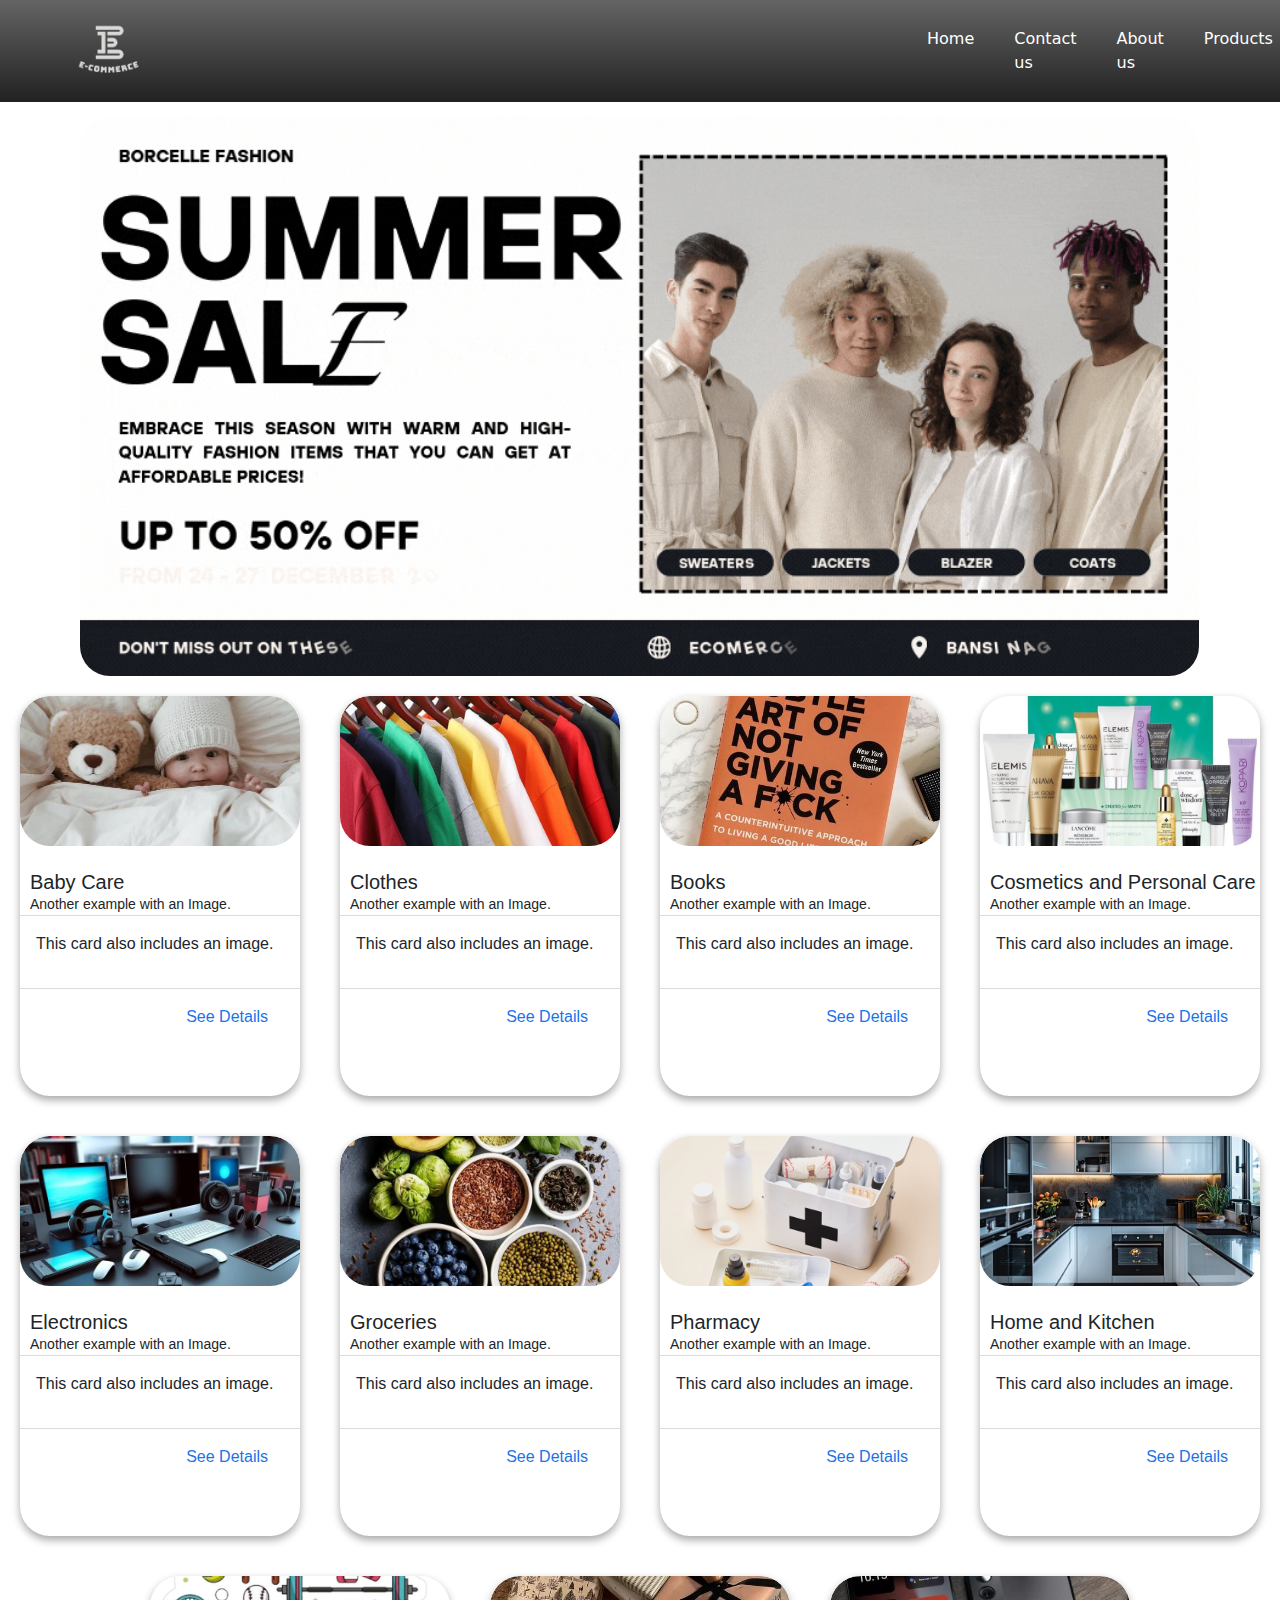
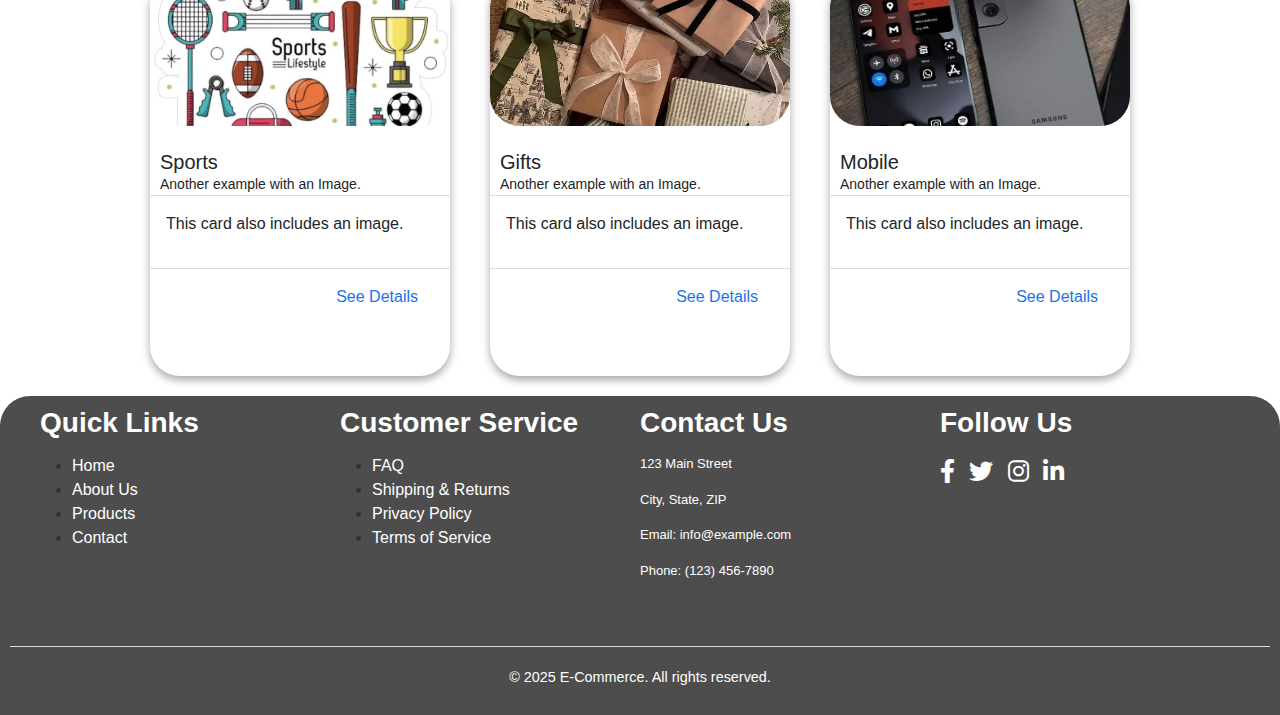
==== index.html @ 3033326d "first commit" ====
<!DOCTYPE html>
<html lang="en">
<head>
    <meta charset="UTF-8">
    <meta name="viewport" content="width=device-width, initial-scale=1.0">
    <title>E-Commerce</title>
    <link rel="stylesheet" href="css/style.css">
    <script src="https://cdn.jsdelivr.net/npm/bootstrap@5.3.0-alpha1/dist/js/bootstrap.bundle.min.js"></script>
    <link href="https://cdn.jsdelivr.net/npm/bootstrap@5.3.0-alpha1/dist/css/bootstrap.min.css" rel="stylesheet">
    <link rel="stylesheet" href="https://cdnjs.cloudflare.com/ajax/libs/font-awesome/6.0.0/css/all.min.css" integrity="sha512-9usAa10IRO0HhonpyAIVpjrylPvoDwiPUiKdWk5t3PyolY1cOd4DSE0Ga+ri4AuTroPR5aQvXU9xC6qOPnzFeg==" crossorigin="anonymous" referrerpolicy="no-referrer" />

    
</head>
<body>
    <div class="nav-bar">
            <div class="nav-logo">
                <img src="assets/images/logo.png" class="logo" alt="" srcset="">
            </div>

            <div class="nav-contents">
                <div class="content"><a href="#">Home</a></div>
                <div class="content"><a href="contact.html">Contact us </a></div>
                <div class="content"><a href="about.html">About us</a></div>
                <div class="content"><a href="products.">Products</a></div>
                <div class="content"><a href="signin.html">Sign in    </a></div>
            </div>
    </div>




<!-- corousel -->

<center>
  <div class="slide" style="margin-top: 15px;">
    <div id="carouselExampleSlidesOnly" class="carousel slide" data-bs-ride="carousel">
      <div class="carousel-inner">
        <div class="carousel-item active">
            <img src="assets/images/banner1.gif" class="d-block w-100" alt="...">
        </div>
        <div class="carousel-item ">
          <img src="assets/images/banner2.gif" class="d-block w-100" alt="...">
        </div>
        <div class="carousel-item ">
          <img src="assets/images/banner3.gif" class="d-block w-100" alt="...">
        </div>
      </div>
    </div>
  </div>
</center>

<script>
  // Initialize the carousel
  var carousel = new bootstrap.Carousel(document.getElementById('carouselExampleSlidesOnly'), {
    interval: 1500, // Set the interval to control the speed (2000 ms = 2 seconds)
    ride: 'carousel' // This enables the auto-sliding behavior
  });
</script>
  


  
  <!-- card -->
  <div class="main-card">
  
  
  
  <div class="google-card">
      <img src="assets/images/baby.jpeg" alt="Card Image 2" class="card-image">
          <div class="card-header">
              <br>
          <h3 class="card-title">Baby Care</h3>
          <p class="card-subtitle">Another example with an Image.</p>
      </div>
      
      <div class="card-content">
          <p>This card also includes an image.</p>
      </div>
      <div class="card-actions">
          <button class="card-button">See Details</button>
      </div>
  </div>
  
   
  <div class="google-card">
  <img src="assets/images/clothes.jpeg" alt="Card Image 2" class="card-image">
      <div class="card-header">
          <br>
      <h3 class="card-title">Clothes</h3>
      <p class="card-subtitle">Another example with an Image.</p>
  </div>
  <div class="card-content">
      <p>This card also includes an image.</p>
  </div>
  <div class="card-actions">
      <button class="card-button">See Details</button>
  </div>
  </div>
  
  
  <div class="google-card">
  <img src="assets/images/books.jpeg" alt="Card Image 2" class="card-image">
      <div class="card-header">
          <br>
      <h3 class="card-title">Books</h3>
      <p class="card-subtitle">Another example with an Image.</p>
  </div>
  <div class="card-content">
      <p>This card also includes an image.</p>
  </div>
  <div class="card-actions">
      <button class="card-button">See Details</button>
  </div>
  </div>
  
  
  <div class="google-card">
  <img src="assets/images/cosmetics.jpeg" alt="Card Image 2" class="card-image">
      <div class="card-header">
          <br>
      <h3 class="card-title">Cosmetics and Personal Care </h3>
      <p class="card-subtitle">Another example with an Image.</p>
  </div>
  <div class="card-content">
      <p>This card also includes an image.</p>
  </div>
  <div class="card-actions">
      <button class="card-button">See Details</button>
  </div>
  </div>
  
  
  
  </div>
  
  
  <!-- card -->
  <div class="main-card">
  
  
  
  <div class="google-card">
    <img src="assets/images/electronics.jpeg" alt="Card Image 2" class="card-image">
        <div class="card-header">
          <br>
        <h3 class="card-title">Electronics</h3>
        <p class="card-subtitle">Another example with an Image.</p>
    </div>
    <div class="card-content">
        <p>This card also includes an image.</p>
    </div>
    <div class="card-actions">
        <button class="card-button">See Details</button>
    </div>
  </div>
  
  
  <div class="google-card">
  <img src="assets/images/grocery.jpeg" alt="Card Image 2" class="card-image">
    <div class="card-header">
      <br>
    <h3 class="card-title">Groceries</h3>
    <p class="card-subtitle">Another example with an Image.</p>
  </div>
  <div class="card-content">
    <p>This card also includes an image.</p>
  </div>
  <div class="card-actions">
    <button class="card-button">See Details</button>
  </div>
  </div>
  
  
  <div class="google-card">
  <img src="assets/images/medical.jpeg" alt="Card Image 2" class="card-image">
    <div class="card-header">
      <br>
    <h3 class="card-title">Pharmacy</h3>
    <p class="card-subtitle">Another example with an Image.</p>
  </div>
  <div class="card-content">
    <p>This card also includes an image.</p>
  </div>
  <div class="card-actions">
    <button class="card-button">See Details</button>
  </div>
  </div>
  
  
  <div class="google-card">
  <img src="assets/images/kitchen.jpeg" alt="Card Image 2" class="card-image">
    <div class="card-header">
      <br>
    <h3 class="card-title">Home and Kitchen</h3>
    <p class="card-subtitle">Another example with an Image.</p>
  </div>
  <div class="card-content">
    <p>This card also includes an image.</p>
  </div>
  <div class="card-actions">
    <button class="card-button">See Details</button>
  </div>
  </div>
  
  
  
  </div>
  
  
  <!-- card -->
  <div class="main-card">
  
  
  
  <div class="google-card">
    <img src="assets/images/Sports Sticker.jpeg" alt="Card Image 2" class="card-image">
        <div class="card-header">
          <br>
        <h3 class="card-title">Sports</h3>
        <p class="card-subtitle">Another example with an Image.</p>
    </div>
    <div class="card-content">
        <p>This card also includes an image.</p>
    </div>
    <div class="card-actions">
        <button class="card-button">See Details</button>
    </div>
  </div>
  
  
  <div class="google-card">
  <img src="assets/images/gifts.jpeg" alt="Card Image 2" class="card-image">
    <div class="card-header">
      <br>
    <h3 class="card-title">Gifts</h3>
    <p class="card-subtitle">Another example with an Image.</p>
  </div>
  <div class="card-content">
    <p>This card also includes an image.</p>
  </div>
  <div class="card-actions">
    <button class="card-button">See Details</button>
  </div>
  </div>
  
  <div class="google-card">
  <img src="assets/images/mobile.jpeg" alt="Card Image 2" class="card-image">
  <div class="card-header">
      <br>
  <h3 class="card-title">Mobile</h3>
  <p class="card-subtitle">Another example with an Image.</p>
  </div>
  <div class="card-content">
  <p>This card also includes an image.</p>
  </div>
  <div class="card-actions">
  <button class="card-button">See Details</button>
  </div>
  </div>
  
  </div>
  
  

<footer>
    <div class="footer-container">
      <div class="footer-section">
        <h3>Quick Links</h3>
        <ul>
          <li><a href="#">Home</a></li>
          <li><a href="#">About Us</a></li>
          <li><a href="#">Products</a></li>
          <li><a href="#">Contact</a></li>
        </ul>
      </div>
      <div class="footer-section">
        <h3>Customer Service</h3>
        <ul>
          <li><a href="#">FAQ</a></li>
          <li><a href="#">Shipping & Returns</a></li>
          <li><a href="#">Privacy Policy</a></li>
          <li><a href="#">Terms of Service</a></li>
        </ul>
      </div>
      <div class="footer-section">
        <h3>Contact Us</h3>
        <p>123 Main Street</p>
        <p>City, State, ZIP</p>
        <p>Email: info@example.com</p>
        <p>Phone: (123) 456-7890</p>
      </div>
      <div class="footer-section">
          <h3>Follow Us</h3>
          <div class="social-icons">
              <a href="#"><i class="fab fa-facebook-f"></i></a>
              <a href="#"><i class="fab fa-twitter"></i></a>
              <a href="#"><i class="fab fa-instagram"></i></a>
              <a href="#"><i class="fab fa-linkedin-in"></i></a>
          </div>
      </div>
    </div>
    <div class="footer-bottom">
      <p>&copy; 2025 E-Commerce. All rights reserved.</p>
    </div>
  </footer>


</body>
</html>
---- css/style.css ----
html,body{

    /* background-image:url(assets/images/one.jpg); */
    margin: 0;
    padding: 0;
}

.nav-bar{
    background-image: linear-gradient(rgb(100, 100, 100),rgb(33, 33, 33));
    padding: 7px;
    align-items:center;
    display: flex;
 
}

.logo{
    width: 100px;
    margin-left: 50px;
}

.nav-contents{
    display: flex;
    margin-left: 750px;
    
}

.content{
    margin: 20px;
}

a{
    text-decoration: none !important;
    color: white !important;
}

/* card */

.google-card {
    width: 300px;
    height: 400px;
    border-radius: 30px;
    box-shadow: 0 4px 8px rgba(0, 0, 0, 0.35);
    overflow: hidden;
    font-family: 'Roboto', sans-serif;
    margin: 20px;
  }
  
  .card-header {
    padding: 26px;
    margin-left: 10px;
  }
  
  .card-title {
    font-size: 1.25rem;
    font-weight: 500;
    margin: 0 0 8px;
    color: #202124;
  }
  
  .card-subtitle {
    font-size: 0.875rem;
    color: #5f6368;
    margin: 0;
  }
  
  .card-content {
    padding: 16px;
    border-top: 1px solid #dadce0;
  }
  
  .card-actions {
    padding: 8px 16px;
    border-top: 1px solid #dadce0;
    display: flex;
    justify-content: flex-end;
  }
  
  .card-button {
    background: none;
    border: none;
    color: #1a73e8;
    padding: 8px 16px;
    margin-left: 8px;
    cursor: pointer;
    font-weight: 500;
    border-radius: 4px;
    transition: background-color 0.3s;
  }
  
  .card-button:hover {
    background-color: rgba(26, 115, 232, 0.1);
  }
  
  .card-image {
    width: 100%;
    height: 150px;
    object-fit: cover;
  }

  .main-card{
    display: flex;
    justify-content: center;
  }

  /* footer  */

  footer {
    background-color: #4d4d4d; /* Light gray background */
    padding: 40px 20px;
    border-top-left-radius: 30px;
    border-top-right-radius: 30px;
    bottom: 0;

    font-family: sans-serif;
    padding: 10px;
    color: #333; /* Dark gray text */
  }
  
  .footer-container {
    max-width: 1200px;
    margin: 0 auto;
    display: flex;
    flex-wrap: wrap;
    justify-content: space-between;
  }
  
  .footer-section {
    flex: 1 1 250px; /* Adjust width as needed */
    margin-bottom: 20px;
  }

  .footer-section p{
    color:white;
    font-size: 13px;
  }
  
  .footer-section h3 {
    margin-bottom: 15px;
    font-weight: bolder;
    color: white;
    font-weight: 18px;
  }
  
  footer-section ul {
    list-style: none;
    padding: 0;
  }
  
  footer-section li {
    margin-bottom: 8px;
  }
  
  footer-section a {
    text-decoration: none;
    color: #333;
  }
  
  footer-section a:hover {
    text-decoration: underline;
  }
  
  .footer-bottom {
    text-align: center;
    margin-top: 30px;
    border-top: 1px solid #ddd; /* Light divider */
    padding-top: 20px;
    font-size: 0.9em;
  }

  .footer-bottom p{
    color: white;
  }
  
  .social-icons a {
      display: inline-block;
      margin-right: 10px;
      font-size: 1.5em; /* Adjust icon size */
      color: #555; /* Icon color */
  }
  
  .social-icons a:hover {
      color: #007bff; /* Example hover color */
  }
  
  /* Example Social Icons (You'll need to use actual icon fonts or images) */
  .social-icons i {
      /* Replace with your actual icon classes or images */
  }

  .slide{
    width: 93.5%;
    border-radius: 30px;
  }

  img{
    border-radius: 30px;
  } 

  iframe{
    height: 100%;
    width: 100%;
  }

  @media(min-width: 300px){
    html,body{
      margin: 0;
      padding: 0;
    }

    .nav-bar{
      background-image: linear-gradient(rgb(100, 100, 100),rgb(33, 33, 33));
      padding: 7px;
      width: 100%;
      align-items:center;
    }
  }
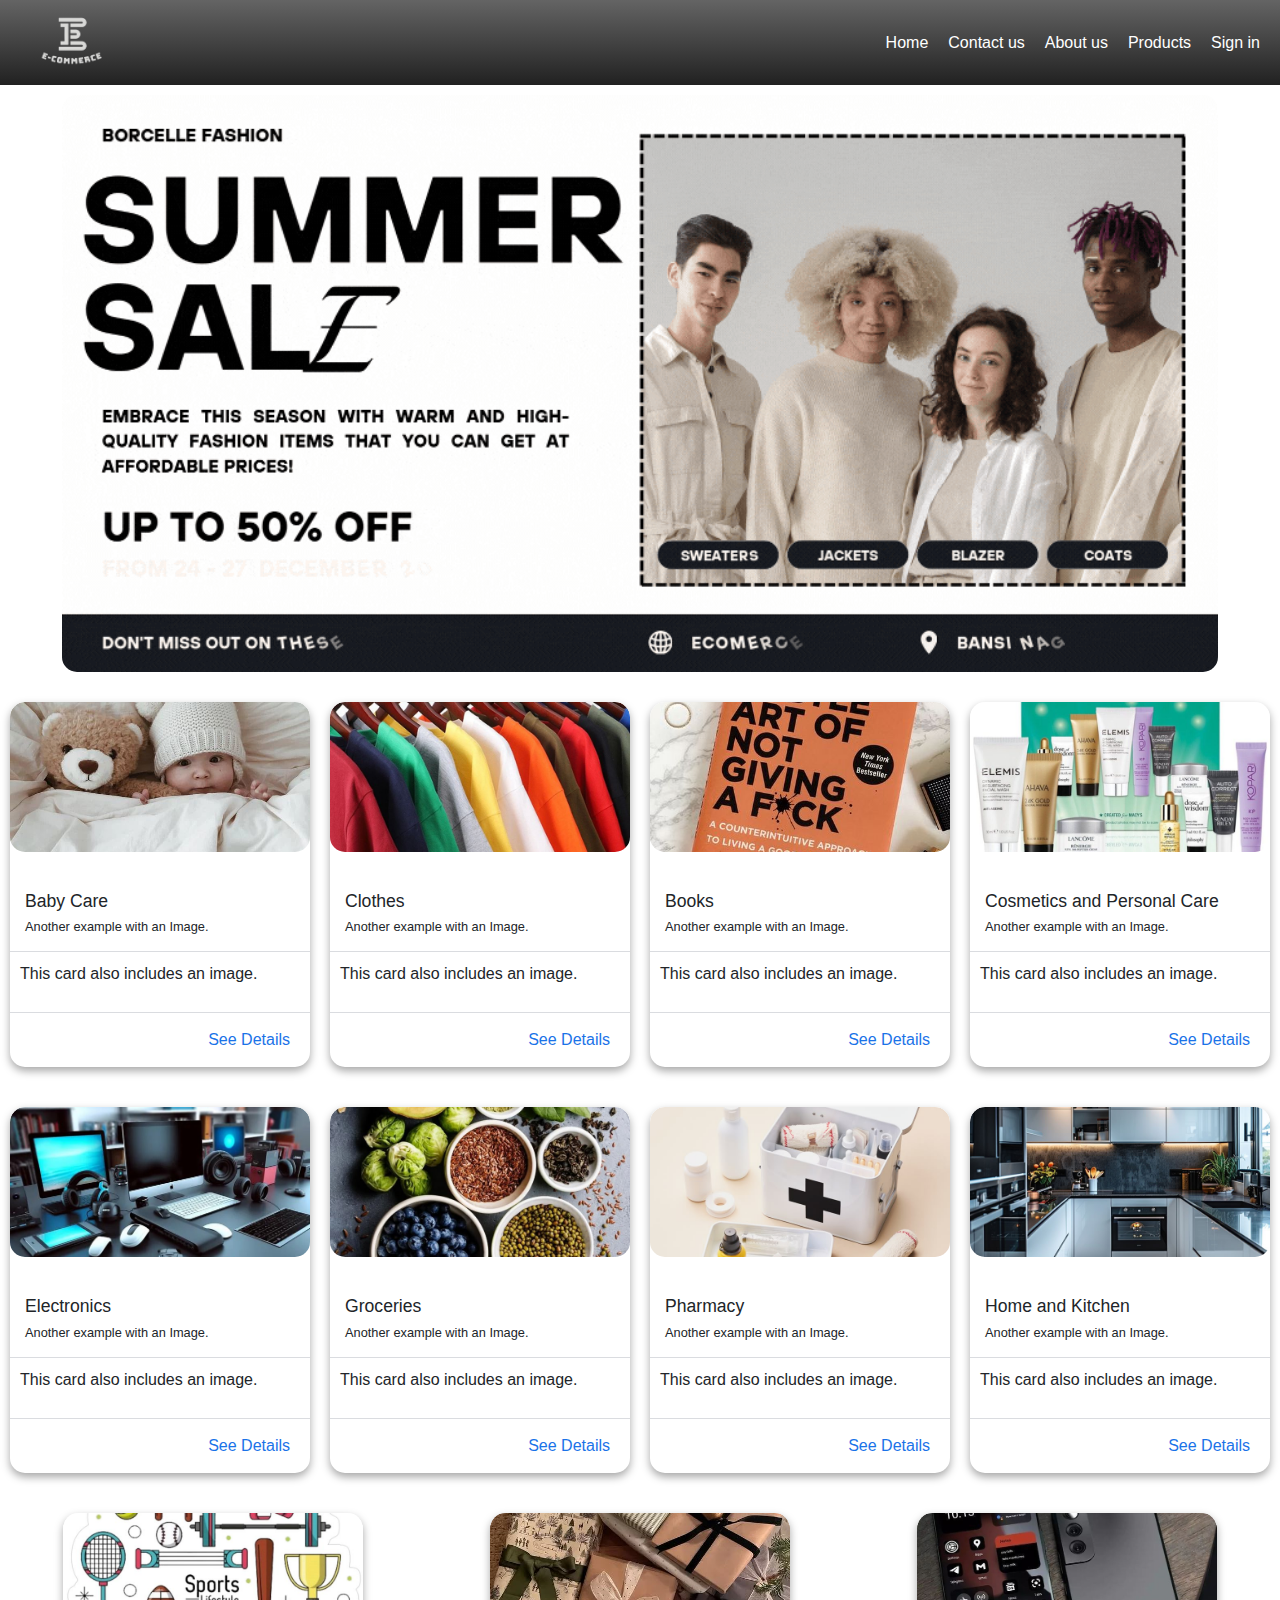
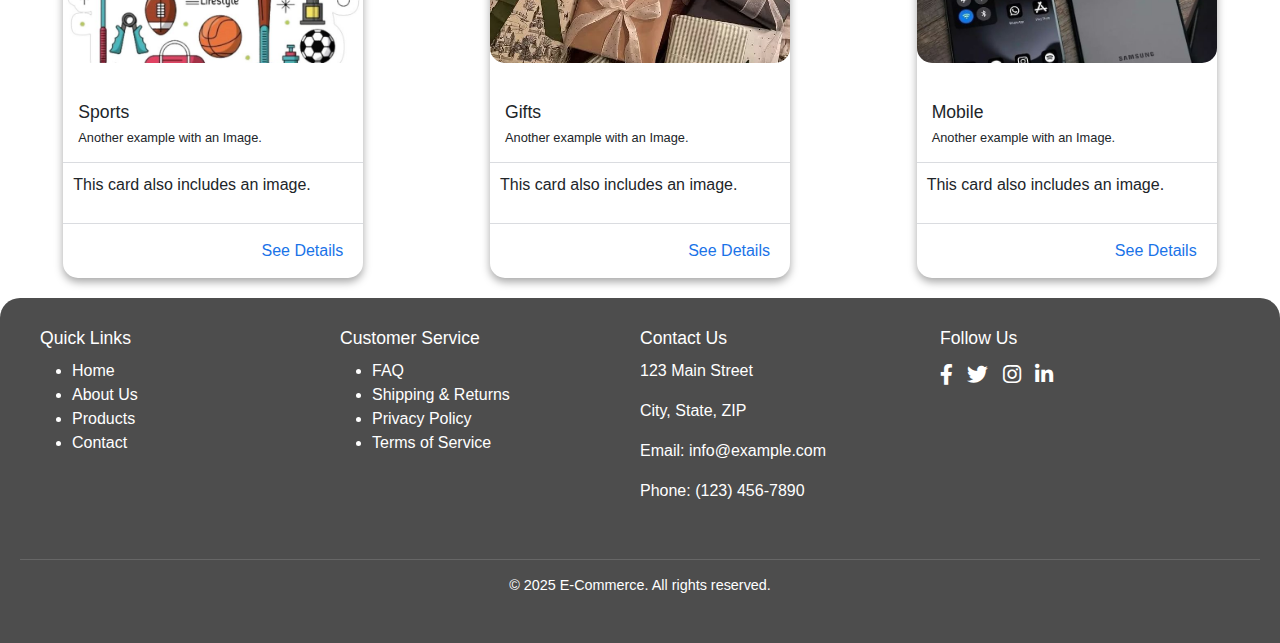
==== commit 6551e2fb: "first commit" ====
--- a/index.html
+++ b/index.html
@@ -4,51 +4,242 @@
     <meta charset="UTF-8">
     <meta name="viewport" content="width=device-width, initial-scale=1.0">
     <title>E-Commerce</title>
-    <link rel="stylesheet" href="css/style.css">
-    <script src="https://cdn.jsdelivr.net/npm/bootstrap@5.3.0-alpha1/dist/js/bootstrap.bundle.min.js"></script>
     <link href="https://cdn.jsdelivr.net/npm/bootstrap@5.3.0-alpha1/dist/css/bootstrap.min.css" rel="stylesheet">
     <link rel="stylesheet" href="https://cdnjs.cloudflare.com/ajax/libs/font-awesome/6.0.0/css/all.min.css" integrity="sha512-9usAa10IRO0HhonpyAIVpjrylPvoDwiPUiKdWk5t3PyolY1cOd4DSE0Ga+ri4AuTroPR5aQvXU9xC6qOPnzFeg==" crossorigin="anonymous" referrerpolicy="no-referrer" />
-
-    
+    <style>
+        html, body {
+            margin: 0;
+            padding: 0;
+            font-family: sans-serif;
+        }
+
+        .nav-bar {
+            background-image: linear-gradient(rgb(100, 100, 100), rgb(33, 33, 33));
+            padding: 10px;
+            display: flex;
+            justify-content: space-between;
+            align-items: center;
+        }
+
+        .logo {
+            width: 100px;
+            margin-left: 10px;
+        }
+
+        .nav-toggle {
+            color: white;
+            font-size: 24px;
+            cursor: pointer;
+            margin-right: 10px;
+        }
+
+        .nav-contents {
+            position: fixed;
+            top: 0;
+            right: -300px; /* Initially hidden */
+            width: 300px;
+            height: 100%;
+            background-color: rgb(33, 33, 33);
+            padding-top: 60px;
+            transition: right 0.3s ease;
+            z-index: 1000;
+        }
+
+        .nav-contents.show {
+            right: 0; /* Show the nav */
+        }
+
+        .content {
+            padding: 15px;
+            text-align: left;
+            border-bottom: 1px solid #4d4d4d;
+        }
+
+        a {
+            text-decoration: none !important;
+            color: white !important;
+            display: block;
+        }
+
+        .google-card {
+            width: 90%;
+            max-width: 300px;
+            height: auto;
+            border-radius: 15px;
+            box-shadow: 0 4px 8px rgba(0, 0, 0, 0.35);
+            overflow: hidden;
+            margin: 20px auto;
+        }
+
+        .card-header {
+            padding: 15px;
+        }
+
+        .card-title {
+            font-size: 1.1rem;
+            margin: 0 0 5px;
+        }
+
+        .card-subtitle {
+            font-size: 0.8rem;
+        }
+
+        .card-content {
+            padding: 10px;
+            border-top: 1px solid #dadce0;
+        }
+
+        .card-actions {
+            padding: 10px;
+            border-top: 1px solid #dadce0;
+            display: flex;
+            justify-content: flex-end;
+        }
+
+        .card-button {
+            background: none;
+            border: none;
+            color: #1a73e8;
+            padding: 5px 10px;
+            margin-left: 5px;
+            cursor: pointer;
+            border-radius: 4px;
+        }
+
+        .card-image {
+            width: 100%;
+            height: 150px;
+            object-fit: cover;
+        }
+
+        .main-card {
+            display: flex;
+            flex-wrap: wrap;
+            justify-content: center;
+        }
+
+        footer {
+            background-color: #4d4d4d;
+            padding: 30px 20px;
+            border-top-left-radius: 20px;
+            border-top-right-radius: 20px;
+            color: #fff;
+        }
+
+        .footer-container {
+            max-width: 1200px;
+            margin: 0 auto;
+            display: flex;
+            flex-wrap: wrap;
+            justify-content: space-between;
+        }
+
+        .footer-section {
+            flex: 1 1 200px;
+            margin-bottom: 20px;
+        }
+
+        .footer-section h3 {
+            margin-bottom: 10px;
+            font-size: 1.1rem;
+        }
+
+        footer-section ul {
+            list-style: none;
+            padding: 0;
+        }
+
+        footer-section li {
+            margin-bottom: 5px;
+        }
+
+        footer-section a {
+            color: #fff;
+            text-decoration: none;
+        }
+
+        .footer-bottom {
+            text-align: center;
+            margin-top: 20px;
+            border-top: 1px solid #666;
+            padding-top: 15px;
+            font-size: 0.9em;
+        }
+
+        .social-icons a {
+            display: inline-block;
+            margin-right: 10px;
+            font-size: 1.3em;
+            color: #fff;
+        }
+
+        .slide {
+            width: 95%;
+            border-radius: 15px;
+            margin: 10px auto;
+        }
+
+        img {
+            border-radius: 15px;
+        }
+
+        /* Media Queries */
+        @media (min-width: 768px) {
+            .nav-toggle {
+                display: none; /* Hide toggle on larger screens */
+            }
+
+            .nav-contents {
+                position: static;
+                width: auto;
+                height: auto;
+                background-color: transparent;
+                display: flex;
+                margin-left: auto;
+                padding-top: 0;
+            }
+
+            .content {
+                border-bottom: none;
+                padding: 10px;
+            }
+        }
+    </style>
 </head>
 <body>
     <div class="nav-bar">
-            <div class="nav-logo">
-                <img src="assets/images/logo.png" class="logo" alt="" srcset="">
+        <div class="nav-logo">
+            <img src="assets/images/logo.png" class="logo" alt="Logo">
+        </div>
+        <div class="nav-toggle">
+            <i class="fas fa-bars"></i>
+        </div>
+        <div class="nav-contents">
+            <div class="content"><a href="#">Home</a></div>
+            <div class="content"><a href="contact.html">Contact us</a></div>
+            <div class="content"><a href="about.html">About us</a></div>
+            <div class="content"><a href="products.">Products</a></div>
+            <div class="content"><a href="signin.html">Sign in</a></div>
+        </div>
+    </div>
+
+    <center>
+        <div class="slide">
+            <div id="carouselExampleSlidesOnly" class="carousel slide" data-bs-ride="carousel">
+                <div class="carousel-inner">
+                    <div class="carousel-item active">
+                        <img src="assets/images/banner1.gif" class="d-block w-100" alt="...">
+                    </div>
+                    <div class="carousel-item">
+                        <img src="assets/images/banner2.gif" class="d-block w-100" alt="...">
+                    </div>
+                    <div class="carousel-item">
+                        <img src="assets/images/banner3.gif" class="d-block w-100" alt="...">
+                    </div>
+                </div>
             </div>
-
-            <div class="nav-contents">
-                <div class="content"><a href="#">Home</a></div>
-                <div class="content"><a href="contact.html">Contact us </a></div>
-                <div class="content"><a href="about.html">About us</a></div>
-                <div class="content"><a href="products.">Products</a></div>
-                <div class="content"><a href="signin.html">Sign in    </a></div>
-            </div>
-    </div>
-
-
-
-
-<!-- corousel -->
-
-<center>
-  <div class="slide" style="margin-top: 15px;">
-    <div id="carouselExampleSlidesOnly" class="carousel slide" data-bs-ride="carousel">
-      <div class="carousel-inner">
-        <div class="carousel-item active">
-            <img src="assets/images/banner1.gif" class="d-block w-100" alt="...">
         </div>
-        <div class="carousel-item ">
-          <img src="assets/images/banner2.gif" class="d-block w-100" alt="...">
-        </div>
-        <div class="carousel-item ">
-          <img src="assets/images/banner3.gif" class="d-block w-100" alt="...">
-        </div>
-      </div>
-    </div>
-  </div>
-</center>
-
+    </center>
 <script>
   // Initialize the carousel
   var carousel = new bootstrap.Carousel(document.getElementById('carouselExampleSlidesOnly'), {
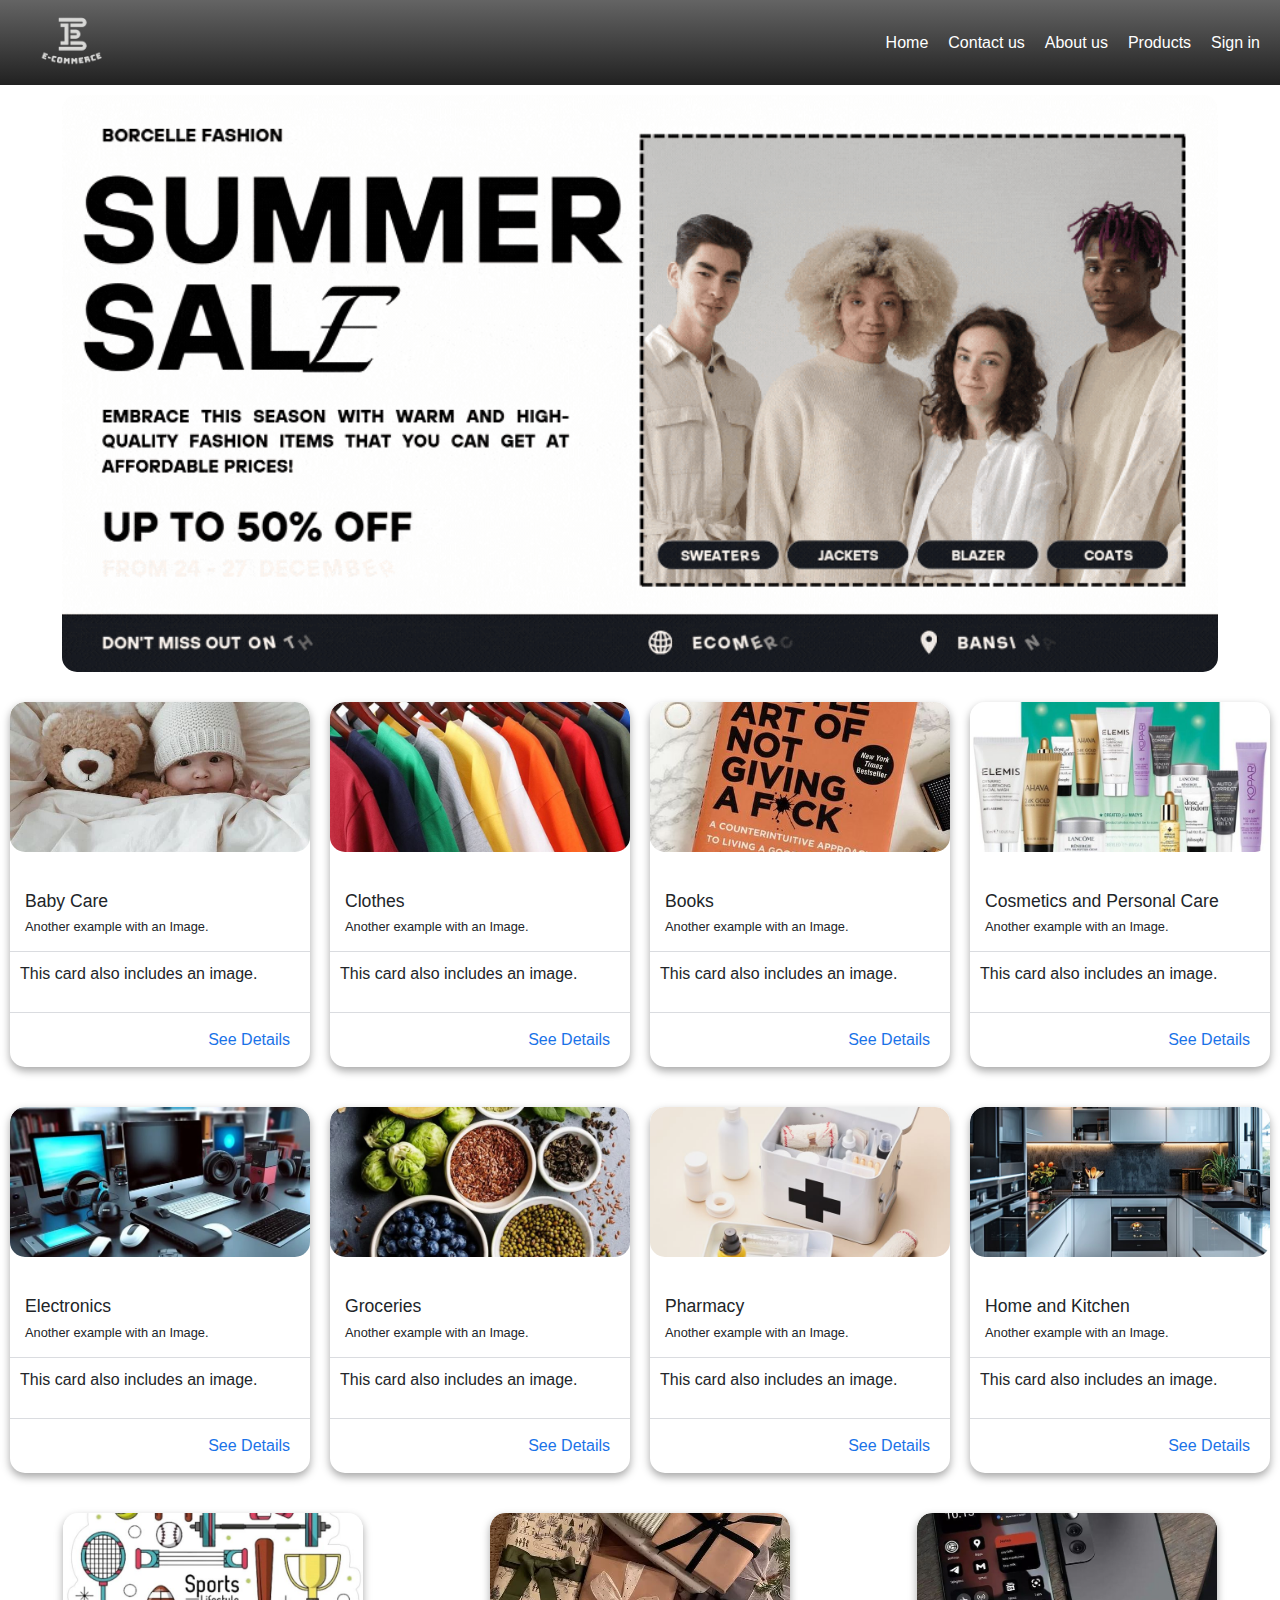
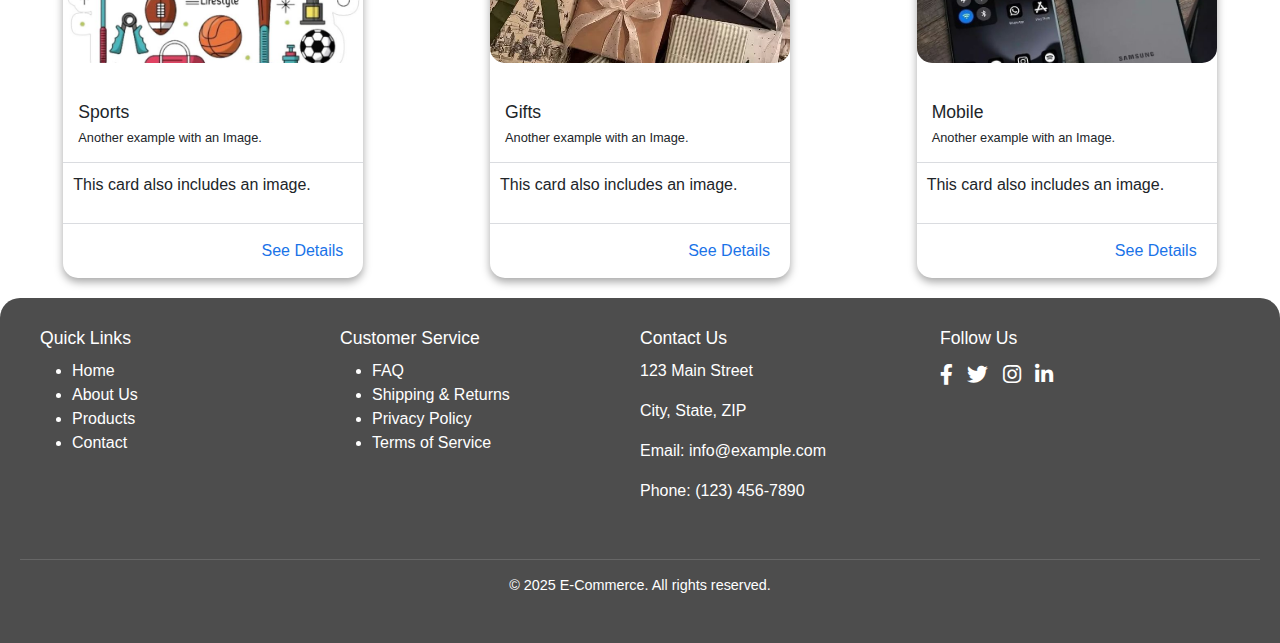
==== commit bbdb4a0e: "first commit" ====
--- a/index.html
+++ b/index.html
@@ -5,217 +5,21 @@
     <meta name="viewport" content="width=device-width, initial-scale=1.0">
     <title>E-Commerce</title>
     <link href="https://cdn.jsdelivr.net/npm/bootstrap@5.3.0-alpha1/dist/css/bootstrap.min.css" rel="stylesheet">
+    <link rel="stylesheet" href="css/style.css">
     <link rel="stylesheet" href="https://cdnjs.cloudflare.com/ajax/libs/font-awesome/6.0.0/css/all.min.css" integrity="sha512-9usAa10IRO0HhonpyAIVpjrylPvoDwiPUiKdWk5t3PyolY1cOd4DSE0Ga+ri4AuTroPR5aQvXU9xC6qOPnzFeg==" crossorigin="anonymous" referrerpolicy="no-referrer" />
-    <style>
-        html, body {
-            margin: 0;
-            padding: 0;
-            font-family: sans-serif;
-        }
-
-        .nav-bar {
-            background-image: linear-gradient(rgb(100, 100, 100), rgb(33, 33, 33));
-            padding: 10px;
-            display: flex;
-            justify-content: space-between;
-            align-items: center;
-        }
-
-        .logo {
-            width: 100px;
-            margin-left: 10px;
-        }
-
-        .nav-toggle {
-            color: white;
-            font-size: 24px;
-            cursor: pointer;
-            margin-right: 10px;
-        }
-
-        .nav-contents {
-            position: fixed;
-            top: 0;
-            right: -300px; /* Initially hidden */
-            width: 300px;
-            height: 100%;
-            background-color: rgb(33, 33, 33);
-            padding-top: 60px;
-            transition: right 0.3s ease;
-            z-index: 1000;
-        }
-
-        .nav-contents.show {
-            right: 0; /* Show the nav */
-        }
-
-        .content {
-            padding: 15px;
-            text-align: left;
-            border-bottom: 1px solid #4d4d4d;
-        }
-
-        a {
-            text-decoration: none !important;
-            color: white !important;
-            display: block;
-        }
-
-        .google-card {
-            width: 90%;
-            max-width: 300px;
-            height: auto;
-            border-radius: 15px;
-            box-shadow: 0 4px 8px rgba(0, 0, 0, 0.35);
-            overflow: hidden;
-            margin: 20px auto;
-        }
-
-        .card-header {
-            padding: 15px;
-        }
-
-        .card-title {
-            font-size: 1.1rem;
-            margin: 0 0 5px;
-        }
-
-        .card-subtitle {
-            font-size: 0.8rem;
-        }
-
-        .card-content {
-            padding: 10px;
-            border-top: 1px solid #dadce0;
-        }
-
-        .card-actions {
-            padding: 10px;
-            border-top: 1px solid #dadce0;
-            display: flex;
-            justify-content: flex-end;
-        }
-
-        .card-button {
-            background: none;
-            border: none;
-            color: #1a73e8;
-            padding: 5px 10px;
-            margin-left: 5px;
-            cursor: pointer;
-            border-radius: 4px;
-        }
-
-        .card-image {
-            width: 100%;
-            height: 150px;
-            object-fit: cover;
-        }
-
-        .main-card {
-            display: flex;
-            flex-wrap: wrap;
-            justify-content: center;
-        }
-
-        footer {
-            background-color: #4d4d4d;
-            padding: 30px 20px;
-            border-top-left-radius: 20px;
-            border-top-right-radius: 20px;
-            color: #fff;
-        }
-
-        .footer-container {
-            max-width: 1200px;
-            margin: 0 auto;
-            display: flex;
-            flex-wrap: wrap;
-            justify-content: space-between;
-        }
-
-        .footer-section {
-            flex: 1 1 200px;
-            margin-bottom: 20px;
-        }
-
-        .footer-section h3 {
-            margin-bottom: 10px;
-            font-size: 1.1rem;
-        }
-
-        footer-section ul {
-            list-style: none;
-            padding: 0;
-        }
-
-        footer-section li {
-            margin-bottom: 5px;
-        }
-
-        footer-section a {
-            color: #fff;
-            text-decoration: none;
-        }
-
-        .footer-bottom {
-            text-align: center;
-            margin-top: 20px;
-            border-top: 1px solid #666;
-            padding-top: 15px;
-            font-size: 0.9em;
-        }
-
-        .social-icons a {
-            display: inline-block;
-            margin-right: 10px;
-            font-size: 1.3em;
-            color: #fff;
-        }
-
-        .slide {
-            width: 95%;
-            border-radius: 15px;
-            margin: 10px auto;
-        }
-
-        img {
-            border-radius: 15px;
-        }
-
-        /* Media Queries */
-        @media (min-width: 768px) {
-            .nav-toggle {
-                display: none; /* Hide toggle on larger screens */
-            }
-
-            .nav-contents {
-                position: static;
-                width: auto;
-                height: auto;
-                background-color: transparent;
-                display: flex;
-                margin-left: auto;
-                padding-top: 0;
-            }
-
-            .content {
-                border-bottom: none;
-                padding: 10px;
-            }
-        }
-    </style>
+
 </head>
 <body>
     <div class="nav-bar">
         <div class="nav-logo">
             <img src="assets/images/logo.png" class="logo" alt="Logo">
         </div>
-        <div class="nav-toggle">
+        <label for="menu-toggle" class="nav-toggle">
             <i class="fas fa-bars"></i>
-        </div>
+        </label>
+        <input type="checkbox" id="menu-toggle">
         <div class="nav-contents">
-            <div class="content"><a href="#">Home</a></div>
+            <div class="content"><a href="index.html">Home</a></div>
             <div class="content"><a href="contact.html">Contact us</a></div>
             <div class="content"><a href="about.html">About us</a></div>
             <div class="content"><a href="products.">Products</a></div>
@@ -240,18 +44,19 @@
             </div>
         </div>
     </center>
+
 <script>
-  // Initialize the carousel
+  
   var carousel = new bootstrap.Carousel(document.getElementById('carouselExampleSlidesOnly'), {
-    interval: 1500, // Set the interval to control the speed (2000 ms = 2 seconds)
-    ride: 'carousel' // This enables the auto-sliding behavior
+    interval: 1500, 
+    ride: 'carousel' 
   });
 </script>
   
 
 
   
-  <!-- card -->
+  
   <div class="main-card">
   
   
@@ -325,7 +130,7 @@
   </div>
   
   
-  <!-- card -->
+  
   <div class="main-card">
   
   
@@ -398,7 +203,7 @@
   </div>
   
   
-  <!-- card -->
+  
   <div class="main-card">
   
   
--- a/css/style.css
+++ b/css/style.css
@@ -0,0 +1,208 @@
+html, body {
+  margin: 0;
+  padding: 0;
+  font-family: sans-serif;
+}
+
+.nav-bar {
+  background-image: linear-gradient(rgb(100, 100, 100), rgb(33, 33, 33));
+  padding: 10px;
+  display: flex;
+  justify-content: space-between;
+  align-items: center;
+}
+
+.logo {
+  width: 80px;
+}
+
+.nav-toggle {
+  color: white;
+  font-size: 24px;
+  cursor: pointer;
+  margin-right: 10px;
+}
+
+.nav-contents {
+  position: fixed;
+  top: 0;
+  right: -300px;
+  width: 300px;
+  height: 100%;
+  background-color: rgb(33, 33, 33);
+  padding-top: 60px;
+  transition: right 0.3s ease;
+  z-index: 1000;
+}
+
+.nav-contents.show {
+  right: 0;
+}
+
+.content {
+  padding: 15px;
+  text-align: left;
+  border-bottom: 1px solid #4d4d4d;
+}
+
+a {
+  text-decoration: none !important;
+  color: white !important;
+  display: block;
+}
+
+.google-card {
+  width: 90%;
+  max-width: 300px;
+  height: auto;
+  border-radius: 15px;
+  box-shadow: 0 4px 8px rgba(0, 0, 0, 0.35);
+  overflow: hidden;
+  margin: 20px auto;
+}
+
+.card-header {
+  padding: 15px;
+}
+
+.card-title {
+  font-size: 1.1rem;
+  margin: 0 0 5px;
+}
+
+.card-subtitle {
+  font-size: 0.8rem;
+}
+
+.card-content {
+  padding: 10px;
+  border-top: 1px solid #dadce0;
+}
+
+.card-actions {
+  padding: 10px;
+  border-top: 1px solid #dadce0;
+  display: flex;
+  justify-content: flex-end;
+}
+
+.card-button {
+  background: none;
+  border: none;
+  color: #1a73e8;
+  padding: 5px 10px;
+  margin-left: 5px;
+  cursor: pointer;
+  border-radius: 4px;
+}
+
+.card-image {
+  width: 100%;
+  height: 150px;
+  object-fit: cover;
+}
+
+.main-card {
+  display: flex;
+  flex-wrap: wrap;
+  justify-content: center;
+}
+
+footer {
+  background-color: #4d4d4d;
+  padding: 30px 20px;
+  border-top-left-radius: 20px;
+  border-top-right-radius: 20px;
+  color: #fff;
+}
+
+.footer-container {
+  max-width: 1200px;
+  margin: 0 auto;
+  display: flex;
+  flex-wrap: wrap;
+  justify-content: space-between;
+}
+
+.footer-section {
+  flex: 1 1 200px;
+  margin-bottom: 20px;
+}
+
+.footer-section h3 {
+  margin-bottom: 10px;
+  font-size: 1.1rem;
+}
+
+footer-section ul {
+  list-style: none;
+  padding: 0;
+}
+
+footer-section li {
+  margin-bottom: 5px;
+}
+
+footer-section a {
+  color: #fff;
+  text-decoration: none;
+}
+
+.footer-bottom {
+  text-align: center;
+  margin-top: 20px;
+  border-top: 1px solid #666;
+  padding-top: 15px;
+  font-size: 0.9em;
+}
+
+.social-icons a {
+  display: inline-block;
+  margin-right: 10px;
+  font-size: 1.3em;
+  color: #fff;
+}
+
+.slide {
+  width: 95%;
+  border-radius: 15px;
+  margin: 10px auto;
+}
+
+img {
+  border-radius: 15px;
+}
+
+#menu-toggle {
+  display: none;
+}
+
+#menu-toggle:checked + .nav-contents {
+  right: 0;
+}
+
+@media (min-width: 768px) {
+  .nav-toggle {
+      display: none;
+  }
+
+  .logo{
+      width: 100px;
+      margin-left: 10px;
+  }
+
+  .nav-contents {
+      position: static;
+      width: auto;
+      height: auto;
+      background-color: transparent;
+      display: flex;
+      margin-left: auto;
+      padding-top: 0;
+  }
+
+  .content {
+      border-bottom: none;
+      padding: 10px;
+  }
+}